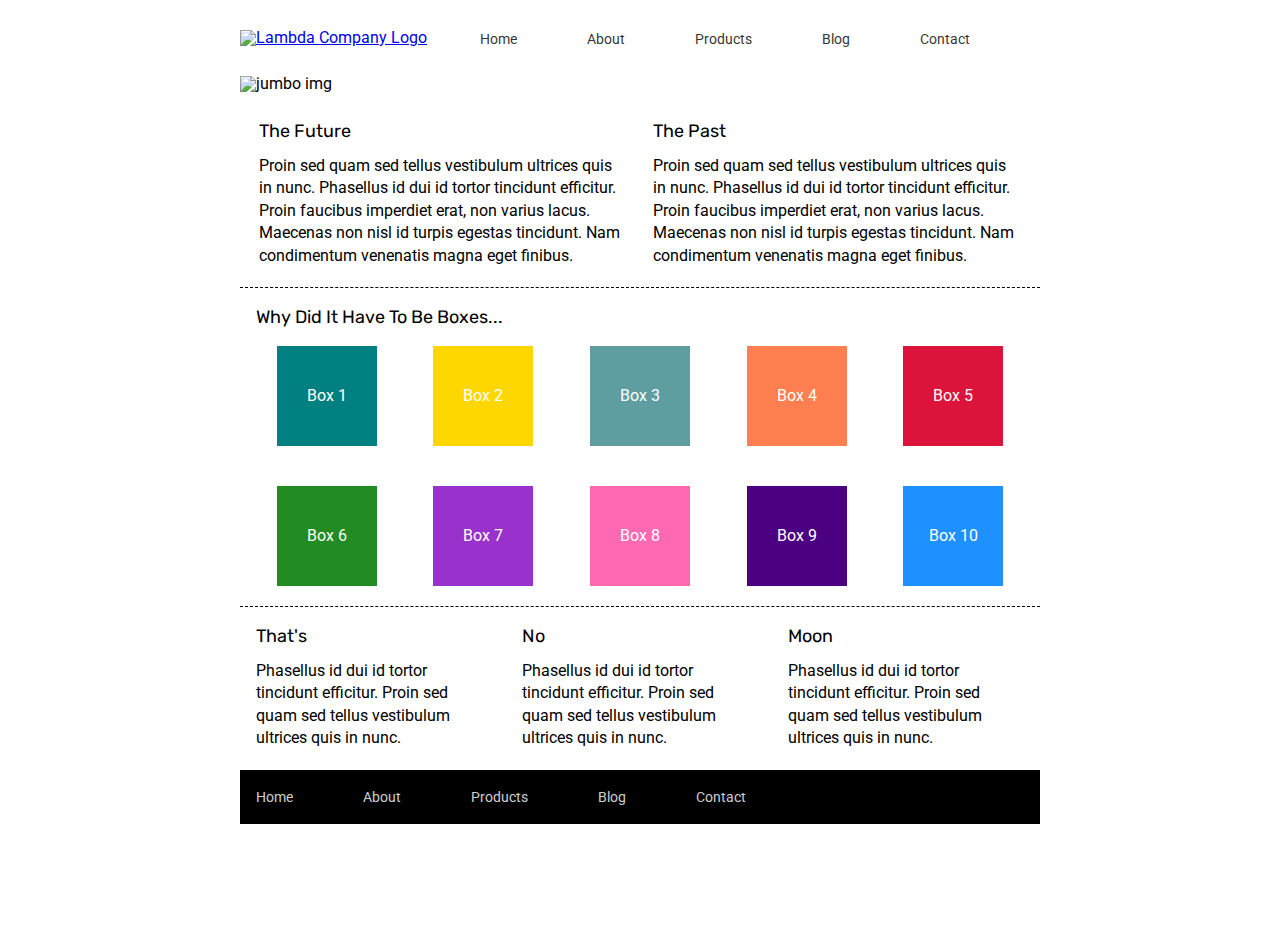
==== index.html @ 6526c270 "completed html and css for the Home page" ====
<!doctype html>

<html lang="en">
<head>
  <meta charset="utf-8">

  <title>Sprint Challenge - Home</title>

  <link href="https://fonts.googleapis.com/css?family=Roboto|Rubik" rel="stylesheet">
  <link rel="stylesheet" href="css/index.css">

</head>

<body>
    <div class="container">

        <header>
            <a href="index.html"><img src="img/lambda-black.png" alt="Lambda Company Logo"></a>

            <nav>
                <a href="#">Home</a>
                <a href="about.html">About</a>
                <a href="#">Products</a>
                <a href="#">Blog</a>
                <a href="#">Contact</a>
            </nav>

        </header>

        <div class="jumbo-img">
        <img src="img/jumbo.jpg" alt="jumbo img">
        </div>

        <section class="top-content">
            <div class="text-container">
                <h2>The Future</h2>
                <p>Proin sed quam sed tellus vestibulum ultrices quis in nunc. Phasellus id dui id tortor tincidunt efficitur. Proin faucibus imperdiet erat, non varius lacus. Maecenas non nisl id turpis egestas tincidunt. Nam condimentum venenatis magna eget finibus.</p>
            </div>
            <div class="text-container">
                <h2>The Past</h2>
                <p>Proin sed quam sed tellus vestibulum ultrices quis in nunc. Phasellus id dui id tortor tincidunt efficitur. Proin faucibus imperdiet erat, non varius lacus. Maecenas non nisl id turpis egestas tincidunt. Nam condimentum venenatis magna eget finibus.</p>
            </div>
        </section>
        
        <section class="middle-content">
        
            <h2>Why Did It Have To Be Boxes...</h2>
            
            <div class="boxes">
                <div class="box box-one">Box 1</div>
                <div class="box box-two">Box 2</div>
                <div class="box box-three">Box 3</div>
                <div class="box box-four">Box 4</div>
                <div class="box box-five">Box 5</div>
                <div class="box box-six">Box 6</div>
                <div class="box box-seven">Box 7</div>
                <div class="box box-eight">Box 8</div>
                <div class="box box-nine">Box 9</div>
                <div class="box box-ten">Box 10</div>
            </div>
        
        </section>

        <section class="bottom-content">

            <div class="text-container">
                <h2>That's</h2>
                <p>Phasellus id dui id tortor tincidunt efficitur. Proin sed quam sed tellus vestibulum ultrices quis in nunc.</p>
            </div>
            <div class="text-container">
                <h2>No</h2>
                <p>Phasellus id dui id tortor tincidunt efficitur. Proin sed quam sed tellus vestibulum ultrices quis in nunc.</p>
            </div>
            <div class="text-container">
                <h2>Moon</h2>
                <p>Phasellus id dui id tortor tincidunt efficitur. Proin sed quam sed tellus vestibulum ultrices quis in nunc.</p>
            </div>

        </section>
        
        <footer>
            <nav>
                <a href="#">Home</a>
                <a href="#">About</a>
                <a href="#">Products</a>
                <a href="#">Blog</a>
                <a href="#">Contact</a>
            </nav>
        </footer>
    </div><!-- container -->        
</body>
</html>
---- css/index.css ----
/* http://meyerweb.com/eric/tools/css/reset/ 
   v2.0 | 20110126
   License: none (public domain)
*/

html, body, div, span, applet, object, iframe,
h1, h2, h3, h4, h5, h6, p, blockquote, pre,
a, abbr, acronym, address, big, cite, code,
del, dfn, em, img, ins, kbd, q, s, samp,
small, strike, strong, sub, sup, tt, var,
b, u, i, center,
dl, dt, dd, ol, ul, li,
fieldset, form, label, legend,
table, caption, tbody, tfoot, thead, tr, th, td,
article, aside, canvas, details, embed, 
figure, figcaption, footer, header, hgroup, 
menu, nav, output, ruby, section, summary,
time, mark, audio, video {
	margin: 0;
	padding: 0;
	border: 0;
	font-size: 100%;
	font: inherit;
	vertical-align: baseline;
}
/* HTML5 display-role reset for older browsers */
article, aside, details, figcaption, figure, 
footer, header, hgroup, menu, nav, section {
	display: block;
}
body {
	line-height: 1;
}
ol, ul {
	list-style: none;
}
blockquote, q {
	quotes: none;
}
blockquote:before, blockquote:after,
q:before, q:after {
	content: '';
	content: none;
}
table {
	border-collapse: collapse;
	border-spacing: 0;
}

* {
    box-sizing: border-box;
}

html, body {
    height: 100%;
    font-family: 'Roboto', sans-serif;
}

h1, h2, h3, h4, h5 {
    font-size: 18px;
    margin-bottom: 15px;
    font-family: 'Rubik', sans-serif;
}

p {
    line-height: 1.4;
}

.container {
    width: 800px;
    margin: 0 auto;
}

/***************************************
****************************************

Header / Nav

****************************************
***************************************/

header {
    display: flex;
    justify-content: space-between;
    margin: 30px 0;
}

header img nav {
    border: 1px solid red;
}

nav {
    display: flex;
    align-items: flex-end;
}

nav a {
    padding-right: 70px;
    
    text-decoration: none;
    color: black;
    font-size: 14px;
    opacity: 0.8;
}

/***************************************
****************************************

jumbo-img

****************************************
***************************************/

.jumbo-img {
    margin-bottom: 30px;
}

/***************************************
****************************************

top-content

****************************************
***************************************/

.top-content {
    display: flex;
    flex-wrap: wrap;
    justify-content: space-evenly;
    margin-bottom: 20px;
    border-bottom: 1px dashed black;
}

.top-content .text-container {
    width: 48%;
    padding: 0 1%;
    padding-bottom: 20px;  
}



/***************************************
****************************************

middle-content

****************************************
***************************************/

.middle-content {
    margin-bottom: 20px;
    border-bottom: 1px dashed black;
}

.middle-content h2 {
    padding: 0 2%;
    margin-bottom: 0;
}

.middle-content .boxes {
    display: flex;
    flex-wrap: wrap;
    justify-content: space-evenly;
}

.middle-content .boxes .box {
    width: 12.5%;
    height: 100px;
    background: black;
    margin: 20px 2.5%;
    color: white;
    display: flex;
    align-items: center;
    justify-content: center;
}


.middle-content .boxes .box.box-one {
    background-color: teal;
}


.middle-content .boxes .box.box-two {
    background-color: gold;
}

.middle-content .boxes .box.box-three {
    background-color: cadetblue;
}

.middle-content .boxes .box.box-four {
    background-color: coral;
}

.middle-content .boxes .box.box-five {
    background-color: crimson;
}

.middle-content .boxes .box.box-six {
    background-color: forestgreen;
}

.middle-content .boxes .box.box-seven {
    background-color: darkorchid;
}

.middle-content .boxes .box.box-eight {
    background-color: hotpink;
}

.middle-content .boxes .box.box-nine {
    background-color: indigo;
}

.middle-content .boxes .box.box-ten {
    background-color: dodgerblue;
}



/***************************************
****************************************

bottom-content

****************************************
***************************************/

.bottom-content {
    display: flex;
    margin: 0 2% 20px;
    justify-content: space-around;
}

.bottom-content .text-container {
    padding-right: 4%;
}

.bottom-content .text-container:last-child {
    padding-right: 0;
}



/***************************************
****************************************

footer

****************************************
***************************************/

footer {
    width: 100%;
    background: black;
}

footer nav {
    width: 60%;
    display: flex;
    justify-content: space-between;
    align-items: center;
    padding: 20px 2%;
    font-size: 14px;
}

footer nav a {
    color: white;
    text-decoration: none;
}
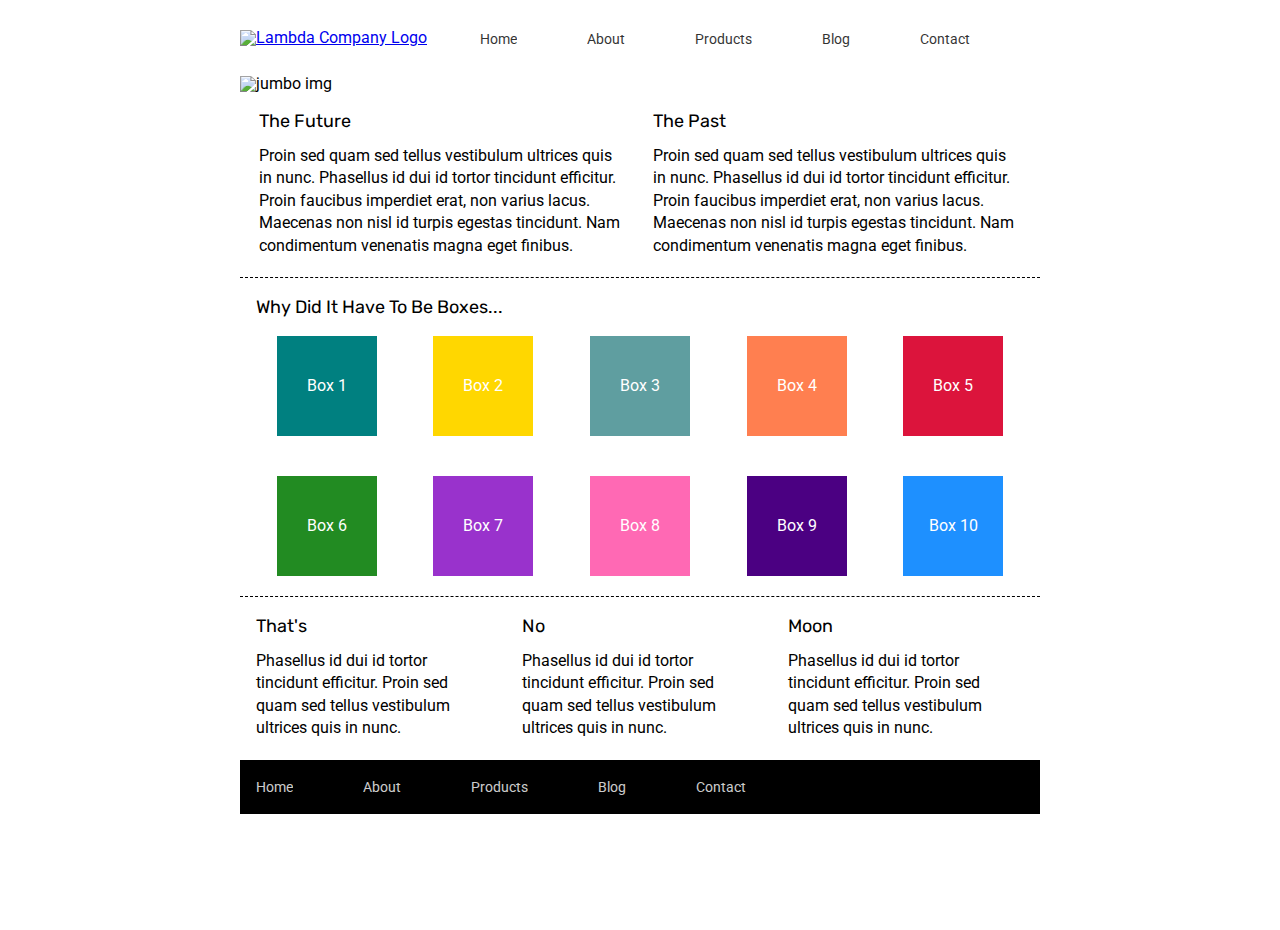
==== commit d36a1581: "Finished both the index and about pages" ====
--- a/index.html
+++ b/index.html
@@ -18,7 +18,7 @@
             <a href="index.html"><img src="img/lambda-black.png" alt="Lambda Company Logo"></a>
 
             <nav>
-                <a href="#">Home</a>
+                <a href="index.com">Home</a>
                 <a href="about.html">About</a>
                 <a href="#">Products</a>
                 <a href="#">Blog</a>
@@ -28,7 +28,9 @@
         </header>
 
         <div class="jumbo-img">
+
         <img src="img/jumbo.jpg" alt="jumbo img">
+
         </div>
 
         <section class="top-content">
@@ -80,8 +82,8 @@
         
         <footer>
             <nav>
-                <a href="#">Home</a>
-                <a href="#">About</a>
+                <a href="index.html">Home</a>
+                <a href="about.html">About</a>
                 <a href="#">Products</a>
                 <a href="#">Blog</a>
                 <a href="#">Contact</a>
--- a/css/index.css
+++ b/css/index.css
@@ -96,7 +96,6 @@
 
 nav a {
     padding-right: 70px;
-    
     text-decoration: none;
     color: black;
     font-size: 14px;
@@ -111,9 +110,11 @@
 ****************************************
 ***************************************/
 
-.jumbo-img {
-    margin-bottom: 30px;
-}
+.jumbo-img, .jumbo-img-about {
+    margin-bottom: 20px;
+}
+
+
 
 /***************************************
 ****************************************
@@ -267,4 +268,56 @@
 footer nav a {
     color: white;
     text-decoration: none;
+}
+
+
+
+/***************************************
+****************************************
+
+ABOUT PAGE
+
+****************************************
+***************************************/
+
+.about {
+    display: flex;
+    flex-direction: column;
+    margin: 0 0 20px 25px;
+}
+
+hr {
+    border-bottom: 1px dashed black;
+}
+
+.features {
+    display: flex;
+    justify-content: space-around;
+    margin: 30px 0;
+}
+
+.features-layout {
+    width: 45%;
+}
+
+.features-layout h2 {
+    margin-top: 10px;
+}
+
+.features-layout p {
+    margin-bottom: 15px;
+}
+
+button {
+    border: 2px solid black;
+    margin: 10px 0;
+    border-radius: 8px;
+    padding: 8px 20px;
+    font-size: 16px;
+}
+
+.bottom-about {
+    display: flex;
+    flex-direction: column;
+    margin: 0 0 20px 15px;
 }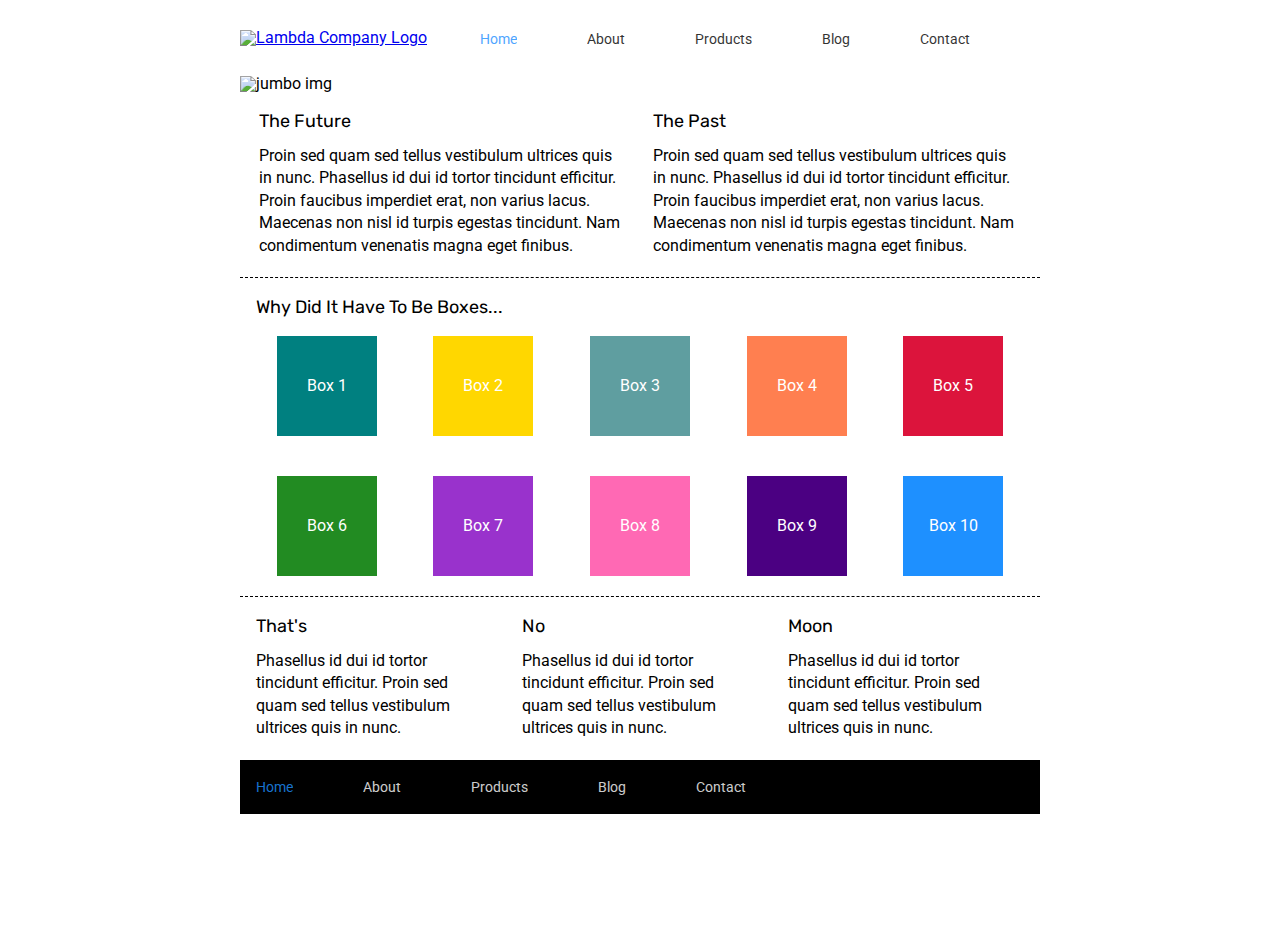
==== commit 6590ad6b: "made some fixes and did the animiation css to my site" ====
--- a/index.html
+++ b/index.html
@@ -18,7 +18,7 @@
             <a href="index.html"><img src="img/lambda-black.png" alt="Lambda Company Logo"></a>
 
             <nav>
-                <a href="index.com">Home</a>
+                <a href="index.com" class="active-page">Home</a>
                 <a href="about.html">About</a>
                 <a href="#">Products</a>
                 <a href="#">Blog</a>
@@ -82,7 +82,7 @@
         
         <footer>
             <nav>
-                <a href="index.html">Home</a>
+                <a href="index.html" class="active-page">Home</a>
                 <a href="about.html">About</a>
                 <a href="#">Products</a>
                 <a href="#">Blog</a>
--- a/css/index.css
+++ b/css/index.css
@@ -102,6 +102,17 @@
     opacity: 0.8;
 }
 
+nav a:hover {
+    text-decoration: underline;
+    color: dodgerblue;
+    transition-duration: 0.5s;
+
+}
+
+nav .active-page {
+    color: dodgerblue;
+}
+
 /***************************************
 ****************************************
 
@@ -316,8 +327,18 @@
     font-size: 16px;
 }
 
+button:hover {
+    background-color:dodgerblue;
+    transition: all 1s;
+}
+
 .bottom-about {
     display: flex;
     flex-direction: column;
     margin: 0 0 20px 15px;
+}
+
+.features img:hover {
+    transform: scale(1.01);
+    transition-duration: 0.5s;
 }